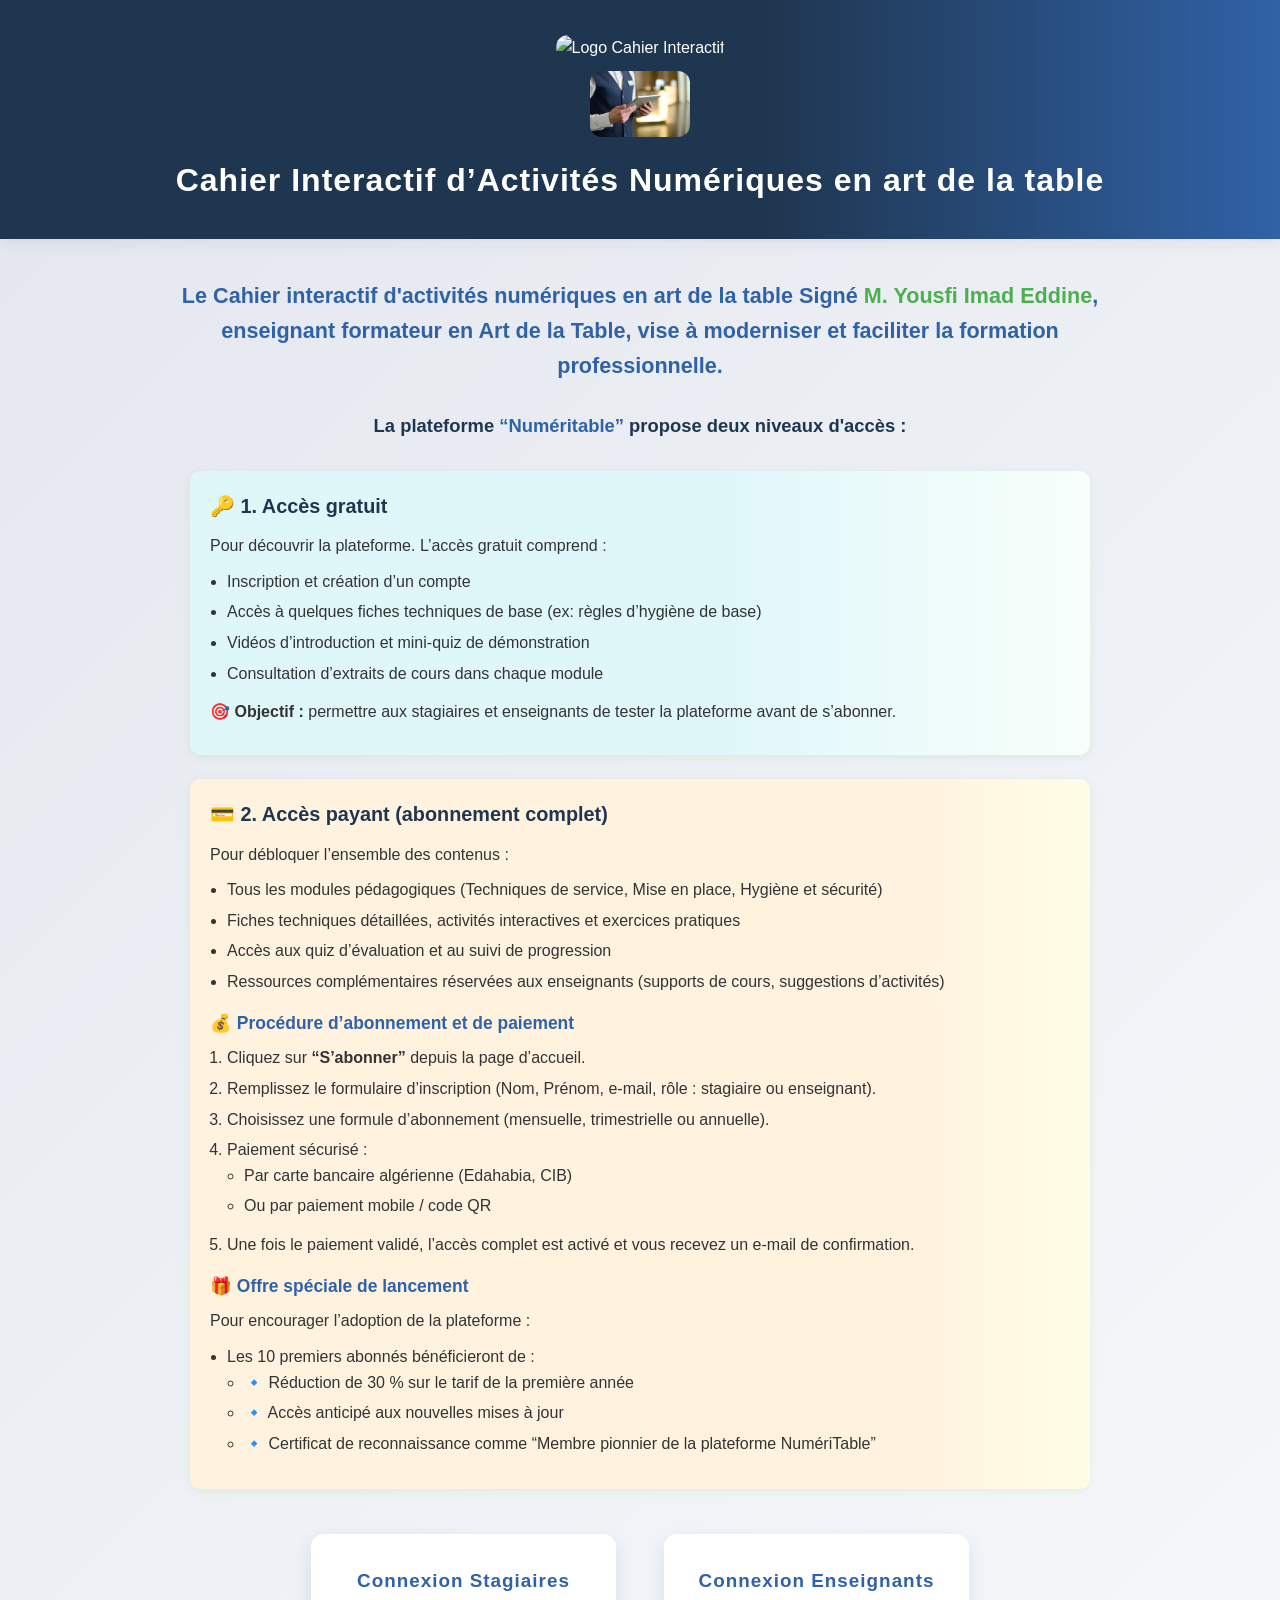
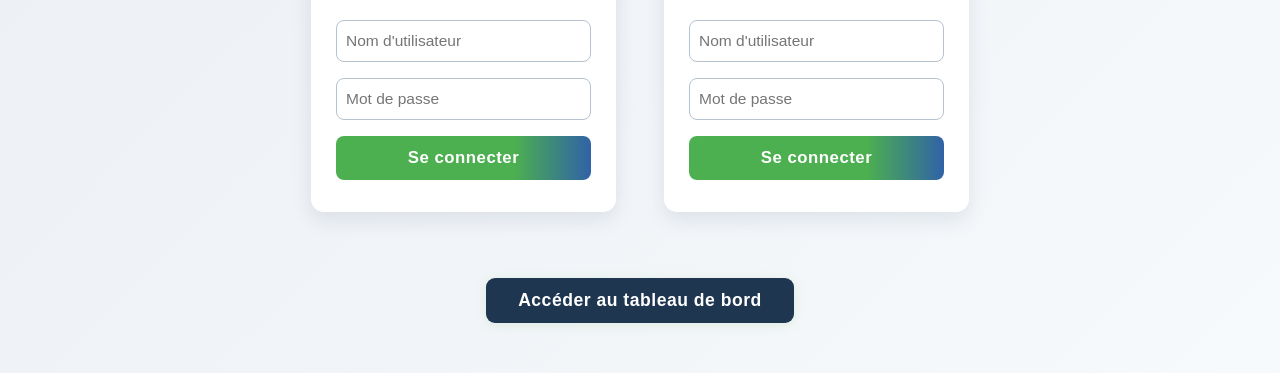
==== index.html @ 6c7a407f "Add files via upload" ====
<!DOCTYPE html>
<html lang="fr">
<head>
<meta charset="UTF-8">
<meta name="viewport" content="width=device-width, initial-scale=1.0">
<title>Cahier Interactif</title>
<link rel="icon" type="image/x-icon" href="assets/logo.jpeg">
<link rel="stylesheet" href="style.css">
</head>
<body>

<header>
    <img src="assets/logo.jpeg" alt="Logo Cahier Interactif" class="logo">
    <div class="header-images">
        <img src="assets/photo1.jpeg" alt="Illustration 1">
    </div>
    <h2 class="site-title">Cahier Interactif d’Activités Numériques en art de la table</h2>
</header>

<main>

    <h1>
       Le Cahier interactif d'activités numériques en art de la table  Signé <strong style="color: #4caf50;">M. Yousfi Imad Eddine</strong>, enseignant formateur en Art de la Table, vise à moderniser et faciliter la formation professionnelle.
    </h1>

    <h2 class="platform-info">
      La plateforme <span style="color: #3062a7;">“Numéritable”</span> propose deux niveaux d'accès :
    </h2>

    <div class="access-levels">
        <section class="access free-access">
            <h3>🔑 1. Accès gratuit </h3>
            <p>Pour découvrir la plateforme. L’accès gratuit comprend :</p>
            <ul>
                <li>Inscription et création d’un compte</li>
                <li>Accès à quelques fiches techniques de base (ex: règles d’hygiène de base)</li>
                <li>Vidéos d’introduction et mini-quiz de démonstration</li>
                <li>Consultation d’extraits de cours dans chaque module</li>
            </ul>
            <p><strong>🎯 Objectif :</strong> permettre aux stagiaires et enseignants de tester la plateforme avant de s’abonner.</p>
        </section>

        <section class="access paid-access">
            <h3>💳 2. Accès payant (abonnement complet)</h3>
            <p>Pour débloquer l’ensemble des contenus :</p>
            <ul>
                <li>Tous les modules pédagogiques (Techniques de service, Mise en place, Hygiène et sécurité)</li>
                <li>Fiches techniques détaillées, activités interactives et exercices pratiques</li>
                <li>Accès aux quiz d’évaluation et au suivi de progression</li>
                <li>Ressources complémentaires réservées aux enseignants (supports de cours, suggestions d’activités)</li>
            </ul>

            <h4>💰 Procédure d’abonnement et de paiement</h4>
            <ol>
                <li>Cliquez sur <strong>“S’abonner”</strong> depuis la page d’accueil.</li>
                <li>Remplissez le formulaire d’inscription (Nom, Prénom, e-mail, rôle : stagiaire ou enseignant).</li>
                <li>Choisissez une formule d’abonnement (mensuelle, trimestrielle ou annuelle).</li>
                <li>Paiement sécurisé :
                    <ul>
                        <li>Par carte bancaire algérienne (Edahabia, CIB)</li>
                        <li>Ou par paiement mobile / code QR</li>
                    </ul>
                </li>
                <li>Une fois le paiement validé, l’accès complet est activé et vous recevez un e-mail de confirmation.</li>
            </ol>

            <h4>🎁 Offre spéciale de lancement</h4>
            <p>Pour encourager l’adoption de la plateforme :</p>
            <ul>
                <li>Les 10 premiers abonnés bénéficieront de :
                    <ul>
                        <li>🔹 Réduction de 30 % sur le tarif de la première année</li>
                        <li>🔹 Accès anticipé aux nouvelles mises à jour</li>
                        <li>🔹 Certificat de reconnaissance comme “Membre pionnier de la plateforme NumériTable”</li>
                    </ul>
                </li>
            </ul>
        </section>
    </div>

    <div class="login-container">
        <div class="login-box">
            <h3>Connexion Stagiaires</h3>
            <form action="dashboard_stagiaire.html" method="POST">
                <input type="text" name="username" placeholder="Nom d'utilisateur" required>
                <input type="password" name="password" placeholder="Mot de passe" required>
                <button type="submit">Se connecter</button>
            </form>
        </div>

        <div class="login-box">
            <h3>Connexion Enseignants</h3>
            <form action="dashboard_enseignant.html" method="POST">
                <input type="text" name="username" placeholder="Nom d'utilisateur" required>
                <input type="password" name="password" placeholder="Mot de passe" required>
                <button type="submit">Se connecter</button>
            </form>

        </div>
    <button class="dashboard-btn" onclick="goToDashboard()">Accéder au tableau de bord</button>

    </div>
</main>

<script>
function goToDashboard() {
  window.location.href = "dashboard.html"; // غيّر الرابط حسب لوحة القيادة المطلوبة
}
</script>
</body>
</html>
---- style.css ----
/* ======== GLOBAL ======== */
    body {
      font-family: "Poppins", Arial, sans-serif;
      background-color: #1f3650;
      color: #222;
      margin: 0;
      padding: 0;
    }
    .sidebar {
      width: 230px;
      background: linear-gradient(90deg,#1f3650 90%,#1f3650 100%);
      color: #fff;
      position: fixed;
      left: 0; top: 0; height: 100vh;
      display: flex; flex-direction: column;
      padding-top: 40px;
      box-shadow: 3px 0 12px rgba(0,0,0,0.07);
      z-index: 10;
    }
    .sidebar a {
      cursor: pointer;
      padding: 16px 32px;
      font-size: 1rem;
      border-left: 4px solid transparent;
      color: #fff;
      text-decoration: none;
      transition:  0.3s, padding-left 0.3s;
    }
    .sidebar a:hover,
    .sidebar a.active {
      background: #2f4d6a;
      border-left: 4px solid #1f3650;
      padding-left: 48px;
    }
    .main {
      margin-left: 230px;
      padding: 40px 36px;
      background: #eef3f8;
      min-height: 100vh;
    }
    .section { display: none; animation: fadeIn 0.6s;}
    .section.active { display:block;}
    .grid {
      display: grid;
      grid-template-columns: repeat(auto-fit, minmax(300px, 1fr));
      gap: 36px;
    }
    .card {
      background: linear-gradient(120deg,#f7fafc 80%,#e6f0fa 100%);
      border-radius: 22px;
      padding: 32px 24px 24px 24px;
      box-shadow: 0 6px 24px rgba(47,77,106,0.13);
      text-align: center;
      transition: transform 0.35s cubic-bezier(.68,-0.55,.27,1.55), box-shadow 0.35s;
      position: relative;
      border: 1.5px solid rgba(31,54,80,0.08);
    }
    .card:hover {
      transform: translateY(-12px) scale(1.05);
      box-shadow: 0 16px 40px rgba(47,77,106,0.16);
      border-color: #4caf50;
    }
    .card img {
      width: 120px;
      height: 120px;
      object-fit: cover;
      margin-bottom: 18px;
      border-radius: 16px;
      box-shadow: 0 4px 16px rgba(47,77,106,0.13);
      border: 2px solid #4caf50;
      background: #fff;
      transition: transform 0.3s;
    }
    .card:hover img {
      transform: scale(1.08) rotate(-2deg);
      border-color: #3062a7;
    }
    .card h3 {
      color: #3062a7;
      font-size: 1.45rem;
      font-weight: 800;
      margin-bottom: 12px;
      letter-spacing: 0.5px;
      text-shadow: 0 2px 8px rgba(76,175,80,0.08);
    }
    .card p {
      font-size: 1.09rem;
      color: #222;
      line-height: 1.7;
      min-height: 56px;
      margin-bottom: 10px;
      font-weight: 500;
    }
    .card .btn-group { display: flex; gap: 16px; justify-content: center; margin-top: 22px;}
    .card .btn {
      font-size: 1.08rem;
      padding: 13px 28px;
      border-radius: 10px;
      background: linear-gradient(90deg,#4caf50 80%,#3062a7 100%);
      color: #fff;
      font-weight: 700;
      box-shadow: 0 2px 12px rgba(47,77,106,0.11);
      border: none;
      transition:  0.3s, box-shadow 0.3s, transform 0.25s;
      letter-spacing: 0.5px;
    }
    .card .btn:hover {
      background: linear-gradient(90deg,#3062a7 80%,#4caf50 100%);
      box-shadow: 0 8px 24px rgba(76,175,80,0.18);
      transform: translateY(-3px) scale(1.04);
    }
    .btn {
      background: linear-gradient(90deg,#000000 80%,#1f3650 100%);
      color: #fff;
      border: none;
      padding: 11px 22px;
      border-radius: 7px;
      font-size: 15px;
      font-weight: 600;
      cursor: pointer;
      transition:  0.3s, box-shadow 0.3s;
      box-shadow: 0 2px 8px rgba(47,77,106,0.09);
    }
    .btn:hover {
      background: linear-gradient(90deg,#4caf50 80%,#2f4d6a 100%);
      box-shadow: 0 6px 18px rgba(47,77,106,0.14);
      transform: translateY(-2px);
    }

    /* Modal Styles */
    .modal {
      display: none;
      position: fixed;
      z-index: 999;
      left: 0; top: 0;
      width: 100vw; height: 100vh;
      background: rgba(32, 54, 80, 0.20);
      justify-content: center;
      align-items: center;
      animation: fadeIn 0.5s;
    }
    .modal-content {
      background: #fff;
      border-radius: 18px;
      padding: 32px 30px 22px 30px;
      box-shadow: 0 8px 32px rgba(47,77,106,0.18);
      max-width: 490px;
      width: 96vw;
      position: relative;
      animation: fadeInUp 0.7s;
    }
    .modal-content video {
      width: 100%;
      max-width: 430px;
      border-radius: 12px;
      box-shadow: 0 8px 32px rgba(47,77,106,0.13);
    }
    .close {
      position: absolute;
      right: 18px;
      top: 12px;
      font-size: 2rem;
      color: #2f4d6a;
      cursor: pointer;
      font-weight: bold;
      transition: color 0.3s;
      z-index: 1;
    }
    .close:hover { color: #1f3650; }

    /* Quiz Styles */
    #quiz-container {
      background: #fff;
      border-radius: 18px;
      box-shadow: 0 8px 32px rgba(47,77,106,0.15);
      padding: 34px 28px 28px 28px;
      max-width: 500px;
      margin: 40px auto;
      text-align: center;
      animation: fadeInUp 0.8s;
    }
    #quiz-container h1 {
      color: #ffffff;
      font-size: 1.25rem;
      margin-bottom: 14px;
      letter-spacing: 1px;
    }
    #question-number {
      font-size: 1.1rem;
      color: #4caf50;
      font-weight: 600;
      margin-bottom: 10px;
      letter-spacing: 0.5px;
    }
    #question-text { color: #333; font-size: 1.01rem; margin-bottom: 18px; font-weight: 500;}
    #answer-buttons { display: flex; flex-direction: column; gap: 13px; margin-bottom: 16px;}
    #answer-buttons .btn {
      background-color: #e6f0fa;
      color: #ffffff;
      border: 2px solid #2f4d6a;
      padding: 11px 0;
      border-radius: 8px;
      font-size: 1rem;
      font-weight: 600;
    }
    #answer-buttons .btn.correct {
      background: linear-gradient(90deg,#1f3650 60%,#e6f0fa 100%);
      color: #fff;
      border-color: #4caf50;
    }
    #answer-buttons .btn.wrong {
      background: linear-gradient(90deg,#f44336 60%,#e6f0fa 100%);
      color: #fff;
      border-color: #f44336;
    }
    #next-btn {
      background: linear-gradient(90deg,#2f4d6a 80%,#4caf50 100%);
      color: #fff;
      border: none;
      padding: 13px 32px;
      border-radius: 8px;
      font-size: 1.1rem;
      font-weight: 700;
      box-shadow: 0 4px 16px rgba(47,77,106,0.09);
      cursor: pointer;
      margin: 0 auto;
      display: inline-block;
    }
.payment-logos {
  display: flex;
  justify-content: center; /* توسيط الشعارات أفقياً */
  align-items: center;      /* محاذاة عمودية مثالية */
  gap: 20px;                /* مسافة بين كل شعار */
  flex-wrap: wrap;          /* يسمح بانتقالهم لسطر جديد على الهاتف */
  margin-top: 20px;
  margin-bottom: 50px;
}

.payment-logos img {
  height: 50px;             /* حجم موحد لكل الشعار */
  object-fit: contain;      /* يحافظ على النسبة */
  transition: transform 0.3s ease;
  filter: grayscale(20%);
}

.payment-logos img:hover {
  transform: scale(1.1);
  filter: grayscale(0%);
}

    #next-btn:hover {
      background: linear-gradient(90deg,#4caf50 80%,#2f4d6a 100%);
      box-shadow: 0 8px 24px rgba(76,175,80,0.15);
    }
    #progress-bar { width: 100%; max-width: 260px; margin: 22px auto 0 auto; height: 18px; background: #e6f0fa; border-radius: 16px;}
    #progress-fill { height: 100%; background: linear-gradient(90deg,#4caf50 30%,#2f4d6a 100%); transition: width 0.5s cubic-bezier(.68,-0.55,.27,1.55); border-radius: 16px;}
    /* Progress Table */
    #progress { background: #fff; border-radius: 20px; box-shadow: 0 8px 32px rgba(47,77,106,0.15); padding: 32px 12px; max-width: 850px; margin: 40px auto; animation: fadeInUp 0.8s;}
    #progress table { width: 100%; border-collapse: collapse; font-size: 1rem; border-radius: 14px;}
    #progress th, #progress td { padding: 13px 9px; border-bottom: 1px solid #dbe4ec; text-align: center;}
    #progress th { background: linear-gradient(90deg,#2f4d6a 85%,#4caf50 100%); color: #fff; font-size: 1.1rem; font-weight: 700;}
    .status-cell[data-status="Complété"] { color: #1f3650; background: linear-gradient(90deg,#eafbee 80%,#1f3650 10%);}
    .progress-table-wrapper {
      width: 100%;
      overflow-x: auto; /* Add horizontal scroll on small screens */
      -webkit-overflow-scrolling: touch; /* Smooth scrolling on iOS */
    }
    .status-cell[data-status="En cours"] { color: #ff9800; background: linear-gradient(90deg,#fff8e1 80%,#ff9800 10%);}
    .status-cell[data-status="Non commencé"] { color: #f44336; background: linear-gradient(90deg,#fee 80%,#f44336 10%);}
    /* Responsive */
    /* Forum Styles inspired by the image */
    #forum {
      background-color: #f5f3ef; /* Light beige background for the whole section */
      padding: 20px;
      border-radius: 18px;
    }
    .forum-qa-card {
      background-color: #eaf3eb; /* Light green background for the card */
      border-radius: 15px;
      padding: 20px;
      margin-bottom: 15px;
      display: flex;
      gap: 15px;
      align-items: flex-start;
    }

    .qa-avatar {
      width: 50px;
      height: 50px;
      border-radius: 50%;
      flex-shrink: 0;
      background-color: #d3c8b4; /* Avatar background color from image */
      display: flex;
      justify-content: center;
      align-items: center;
    }

    .qa-avatar-icon {
      width: 28px;
      height: 28px;
      filter: invert(100%) sepia(0%) saturate(7500%) hue-rotate(100deg) brightness(105%) contrast(101%);
    }

    .qa-content {
      flex-grow: 1;
    }

    .qa-block {
      display: flex;
      align-items: flex-start;
      gap: 15px;
      margin-bottom: 15px;
    }
    .qa-block:last-child {
      margin-bottom: 0;
    }
    .qa-question {
      font-weight: 700;
      color: #3d3a35;
      font-size: 1.05em;
    }
    .qa-answer {
      color: #5c5a57;
      font-size: 1em;
      padding-top: 5px;
    }

    .post-date {
      font-size: 0.85em;
      color: #888;
    }
    @keyframes fadeIn {from{opacity:0;transform:scale(0.96);} to{opacity:1;transform:scale(1);}}
* {
    margin: 0;
    padding: 0;
    box-sizing: border-box;
    font-family: 'Poppins', Arial, sans-serif;
}

body {
    background: linear-gradient(135deg,#e3e6ed 0%,#f7fafc 100%);
    color: #333;
    line-height: 1.6;
}

/* -------- Header -------- */
header {
    background: linear-gradient(90deg,#1f3650 60%,#3062a7 100%);
    color: #fff;
    padding: 35px 20px 25px 20px;
    text-align: center;
    position: relative;
    box-shadow: 0 2px 16px rgba(32,54,80,0.09);
}

header .logo {
    width: 80px;
    margin-bottom: 10px;
    border-radius: 12px;
    box-shadow: 0 2px 18px rgba(47,77,106,0.13);
}

.header-images {
    display: flex;
    justify-content: center;
    gap: 13px;
    margin-bottom: 18px;
}

.header-images img {
    max-width: 100px;
    border-radius: 12px;
    box-shadow: 0 2px 12px rgba(47,77,106,0.11);
}

.site-title {
    font-size: 2em;
    font-weight: bold;
    letter-spacing: 1px;
    margin-top: 7px;
    margin-bottom: 8px;
}

/* -------- Dashboard Button -------- */
.dashboard-btn {
    justify-content: center;
    align-items: center;

    background: linear-gradient(90deg,#1f3650 70%,#1f3650 100%);
    color: #fff;
    font-weight: 600;
    padding: 12px 32px;
    border-radius: 9px;
    font-size: 1.1em;
    margin-top: 18px;
    margin-bottom: 10px;
    cursor: pointer;
    box-shadow: 0 2px 12px rgba(76,175,80,0.13);
    border: none;
    transition:  0.3s, box-shadow 0.3s;
    letter-spacing: 0.5px;
}
.dashboard-btn:hover {
    background: linear-gradient(90deg,#1f3650 70%,#1f3650 100%);
    box-shadow: 0 5px 22px rgba(47,77,106,0.13);
    color: #fff;
}

/* -------- Main -------- */
main {
    padding: 40px 20px;
    max-width: 980px;
    margin: auto;
}

main h1, .platform-info {
    color: #3062a7;
    text-align: center;
    margin-bottom: 28px;
    font-size: 1.35em;
}

.platform-info {
    font-size: 1.15em;
    color: #1f3650;
    margin-bottom: 28px;
}

/* -------- Access Levels -------- */
.access-levels {
    max-width: 900px;
    margin: 30px auto;
}

.access h3 {
    color: #1f3650;
    font-size: 1.24em;
    margin-bottom: 11px;
}

.access h4 {
    color: #3062a7;
    font-size: 1.09em;
    margin-top: 15px;
    margin-bottom: 8px;
}

.access p {
    margin-bottom: 10px;
}

.access ul, .access ol {
    margin-left: 17px;
    margin-bottom: 13px;
}

.access li {
    margin-bottom: 5px;
}

.free-access {
    background: linear-gradient(90deg,#e0f7fa 60%, #f8fffb 100%);
    padding: 20px;
    border-radius: 11px;
    margin-bottom: 24px;
    box-shadow: 0 2px 8px rgba(76,175,80,0.10);
}

.paid-access {
    background: linear-gradient(90deg,#fff3e0 80%,#fffde7 100%);
    padding: 20px;
    border-radius: 11px;
    margin-bottom: 24px;
    box-shadow: 0 2px 8px rgba(76,175,80,0.10);
}

/* -------- Login Section -------- */
.login-container {
    display: flex;
    flex-wrap: wrap;
    justify-content: center;
    gap: 48px;
    margin-top: 45px;
}

.login-box {
    background: #fff;
    border-radius: 13px;
    box-shadow: 0 8px 20px rgba(47,77,106,0.11);
    padding: 32px 25px;
    width: 305px;
    transition: transform 0.3s, box-shadow 0.3s;
}

.login-box:hover {
    transform: translateY(-6px);
    box-shadow: 0 12px 28px rgba(47,77,106,0.18);
}

.login-box h3 {
    margin-bottom: 23px;
    color: #3062a7;
    font-size: 1.18em;
    text-align: center;
    letter-spacing: 1px;
}

.login-box input[type="text"],
.login-box input[type="password"] {
    width: 100%;
    padding: 11px 9px;
    margin-bottom: 16px;
    border-radius: 8px;
    border: 1px solid #b6c2ce;
    font-size: 0.97em;
    transition: border 0.3s;
}

.login-box input:focus {
    border-color: #3062a7;
    outline: none;
}

.login-box button {
    width: 100%;
    padding: 12px;
    background: linear-gradient(90deg,#4caf50 70%,#3062a7 100%);
    color: #fff;
    border: none;
    border-radius: 8px;
    font-size: 1.05em;
    font-weight: 600;
    letter-spacing: 0.5px;
    cursor: pointer;
    transition:  0.3s;
}

.login-box button:hover {
    background: linear-gradient(90deg,#3062a7 70%,#1f3650 100%);
    color: #fff;
}

/* -------- Responsive -------- */


.payment-section {
  text-align: center;
  margin-top: 20px;
}
.payment-title {
  font-size: 18px;
  font-weight: 500;
  margin-bottom: 10px;
  color: #2f4d6a;
}
.payment-logos {
  display: flex;
  justify-content: center;
  align-items: center;
  gap: 20px;
  flex-wrap: wrap;
}
.payment-logos img {
  height: 45px;
  transition: transform 0.3s ease, filter 0.3s ease;
  filter: grayscale(30%);
}
.payment-logos img:hover {
  transform: scale(1.1);
  filter: grayscale(0%);
}
@media (max-width: 700px) {
    .login-container {
        flex-direction: column;
        gap: 30px;
    }
    header .header-images img,
    header .logo {
        width: 65px;
        max-width: 65px;
    }
    main h1, .platform-info {
        font-size: 1.07em;
    }
    .access h3 {
        font-size: 1.11em;
    }
    .login-box {
        width: 95vw;
        padding: 19px 8px;
    }
    }
        @media (max-width: 480px) {
      .sidebar a { font-size: 0.8rem; padding: 10px 5px; }
    }
        @media (max-width:600px) {
      .main { padding: 20px 15px; }
      .grid { grid-template-columns: 1fr; gap: 25px; }
      .card { padding: 20px; }
      .card h3 { font-size: 1.25rem; }
      .card p { font-size: 1rem; }
      .qa-avatar {
        width: 40px;
        height: 40px;
      }
      .qa-avatar-icon {
        width: 22px;
        height: 22px;
      }
      #quiz-container, #progress {padding:13px 2px; max-width:99vw;}
      #progress table th, #progress table td {font-size:0.91rem; padding:10px 2px;}
      #quiz-container {padding:10px 2px 18px 2px;}
      .modal-content {padding:18px 5px;}
    }
       @media (max-width: 900px) {
      .sidebar {width:100%; height:auto; flex-direction:row; justify-content:space-around; position:static; padding:10px 0;}
      .main {margin-left:0; padding:18px 2vw;}
      .sidebar a { padding: 12px 10px; font-size: 0.9rem; }
      .sidebar a:hover, .sidebar a.active { padding-left: 10px; background: #2f4d6a; border-left: 4px solid transparent; }
      #progress {padding:18px 2vw;}
      #quiz-container {max-width:99vw;}
      .card img {width:60px; height:60px;}
    }
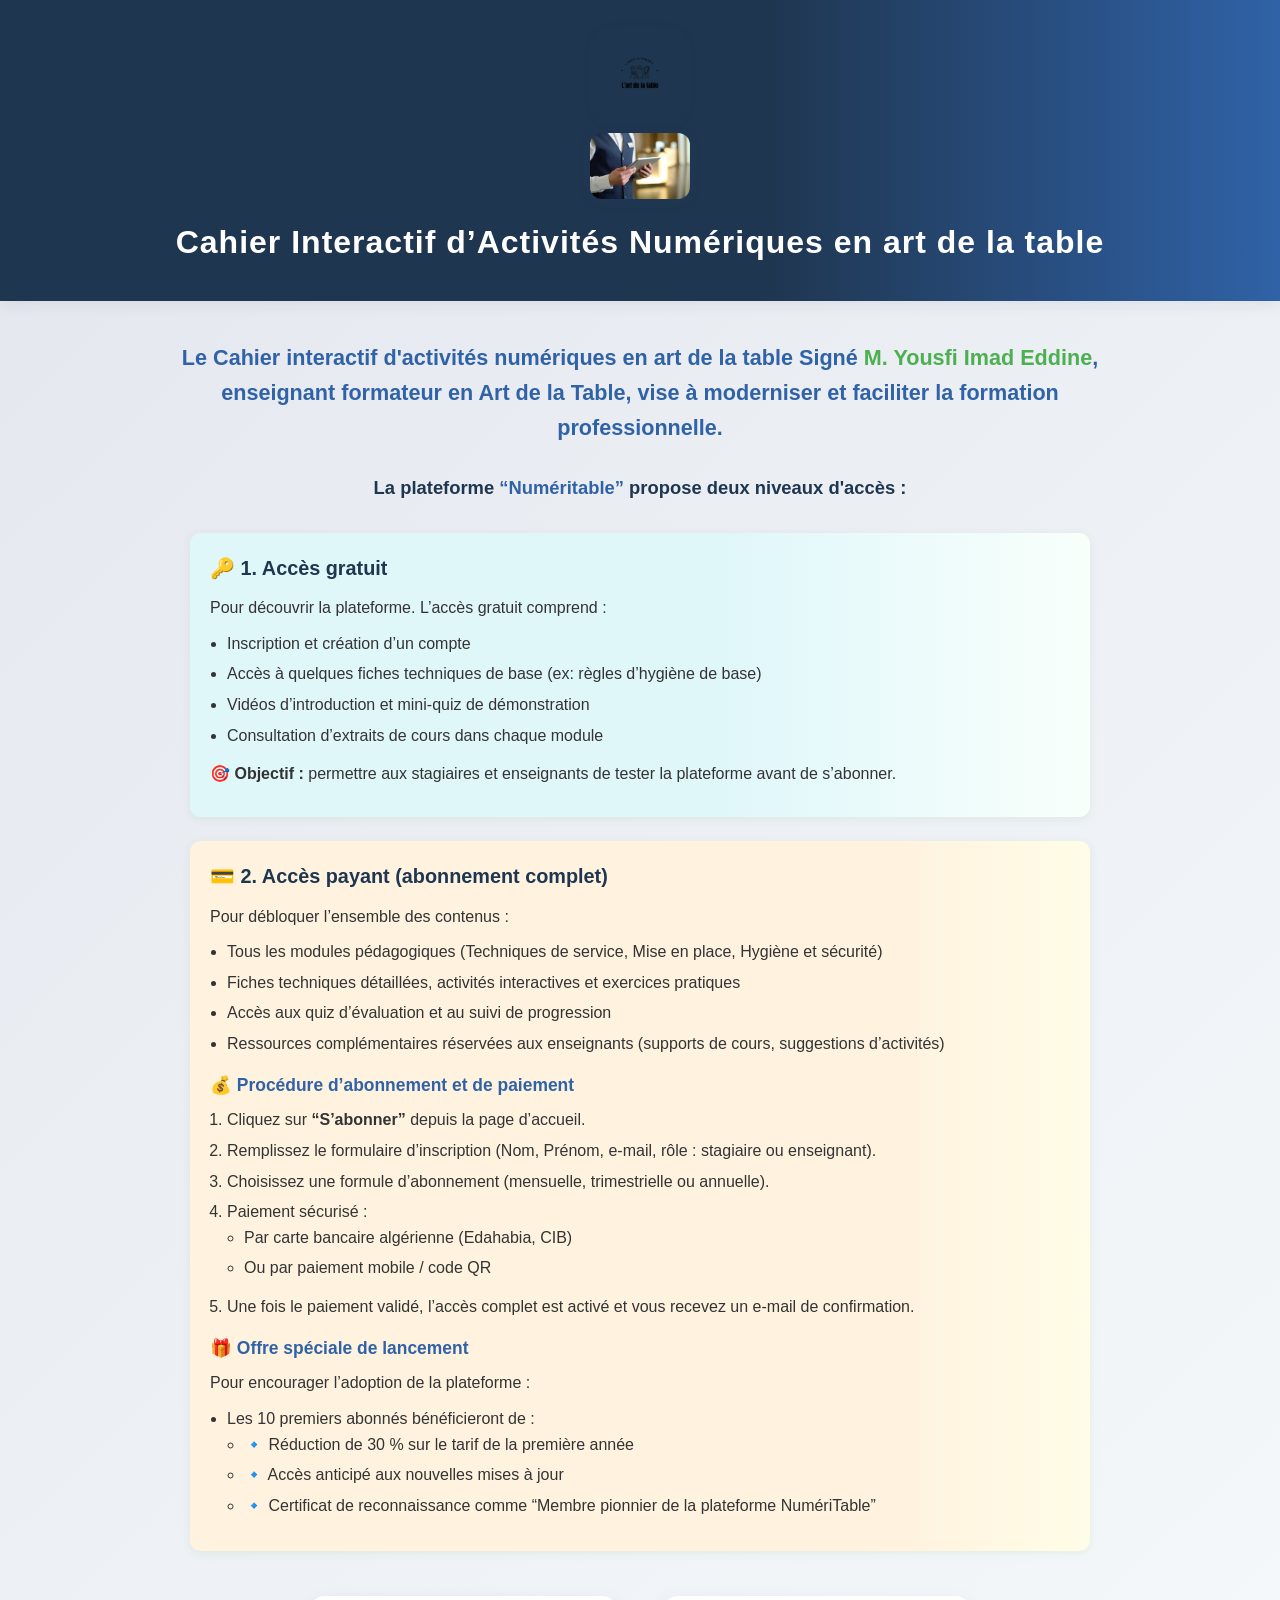
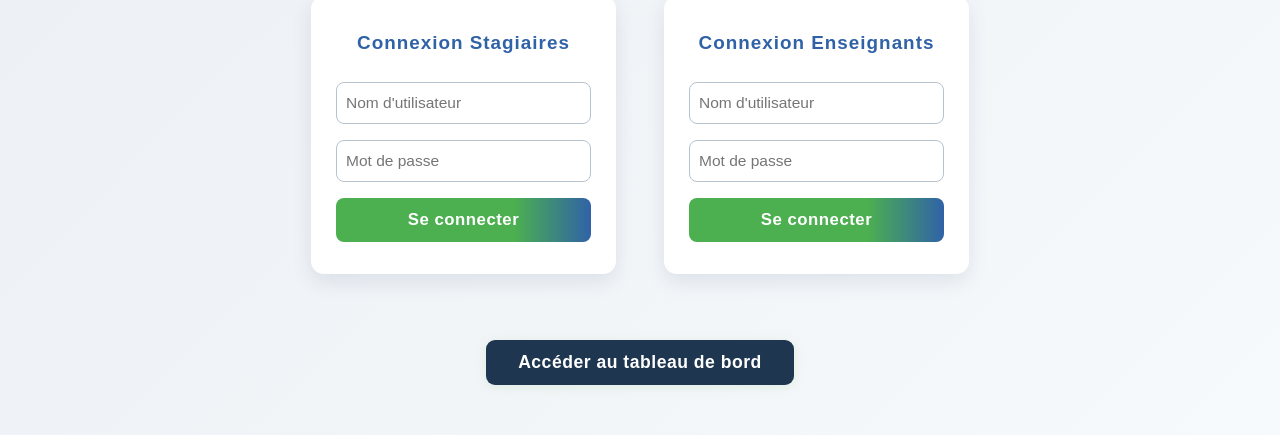
==== commit 67b81428: "Update index.html" ====
--- a/index.html
+++ b/index.html
@@ -10,7 +10,7 @@
 <body>
 
 <header>
-    <img src="assets/logo.jpeg" alt="Logo Cahier Interactif" class="logo">
+    <img src="assets/logo.png" alt="Logo Cahier Interactif" class="logo">
     <div class="header-images">
         <img src="assets/photo1.jpeg" alt="Illustration 1">
     </div>
@@ -108,4 +108,4 @@
 }
 </script>
 </body>
-</html>+</html>
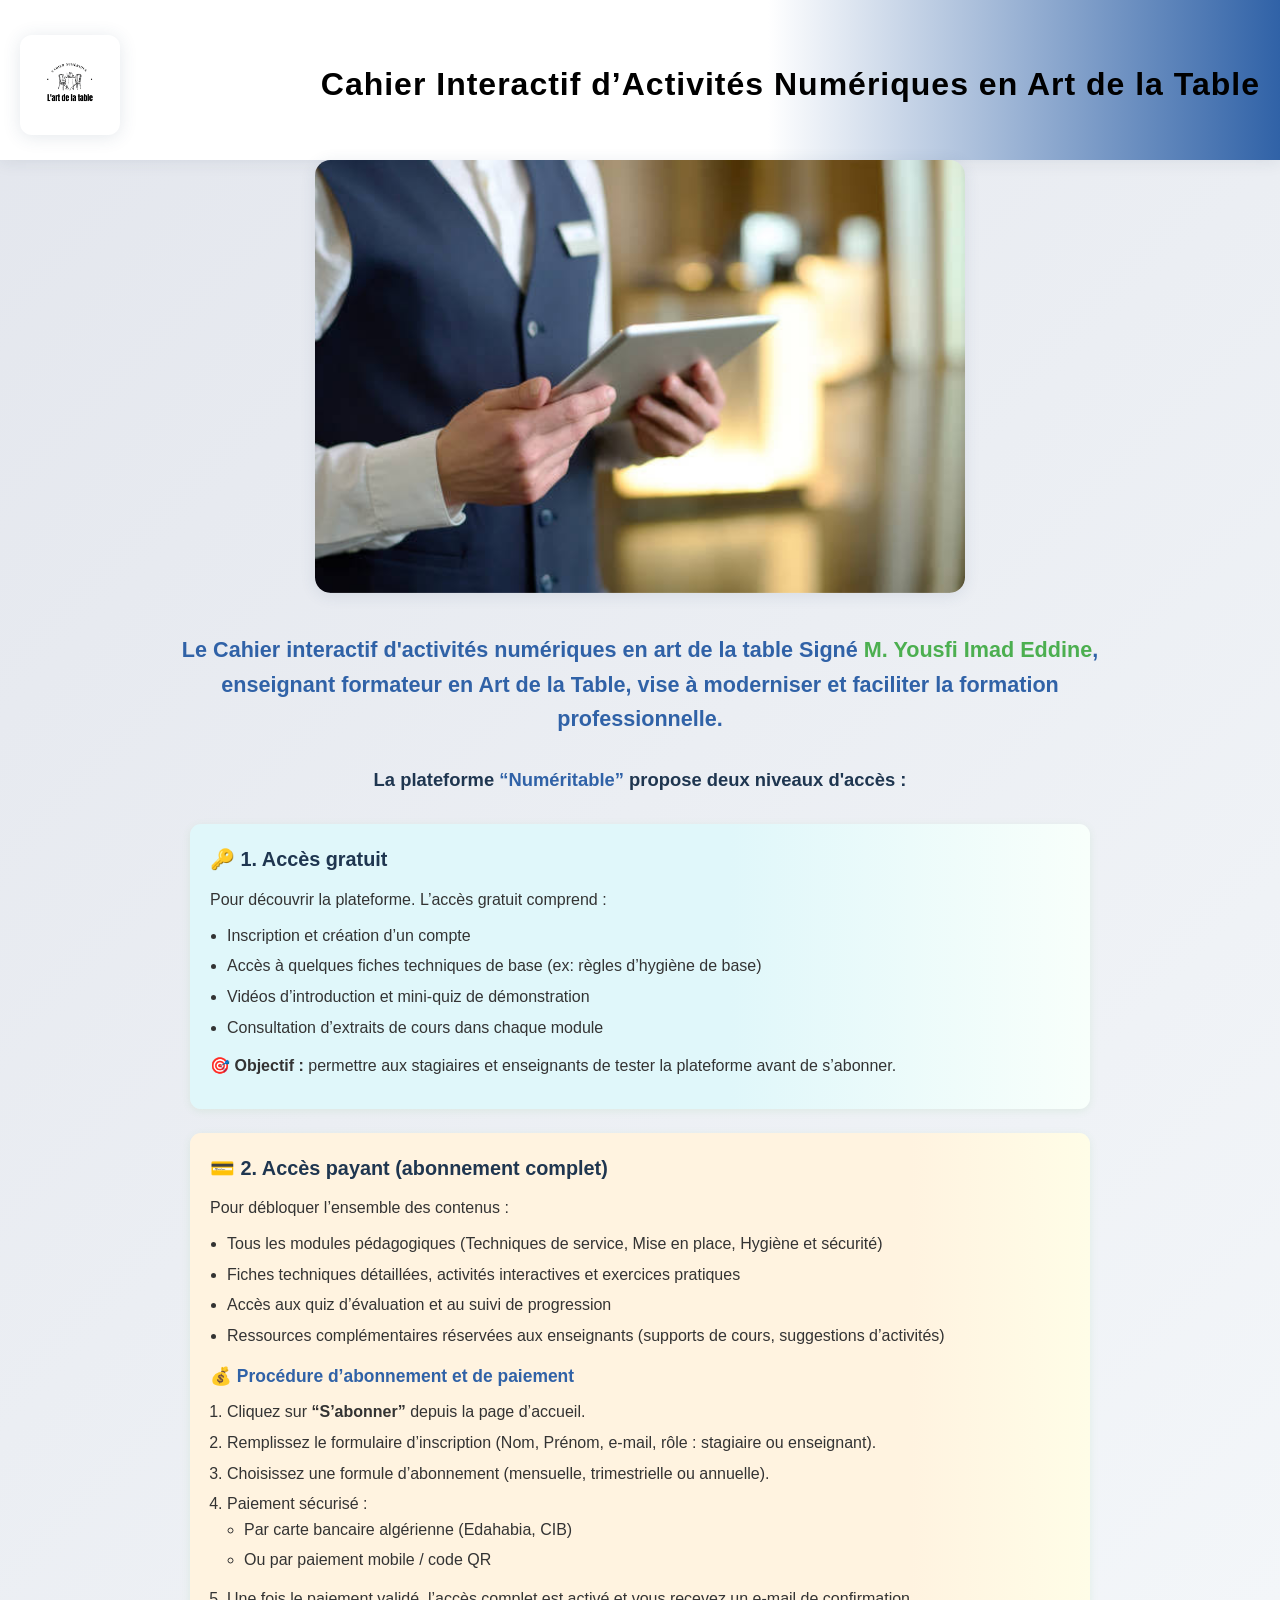
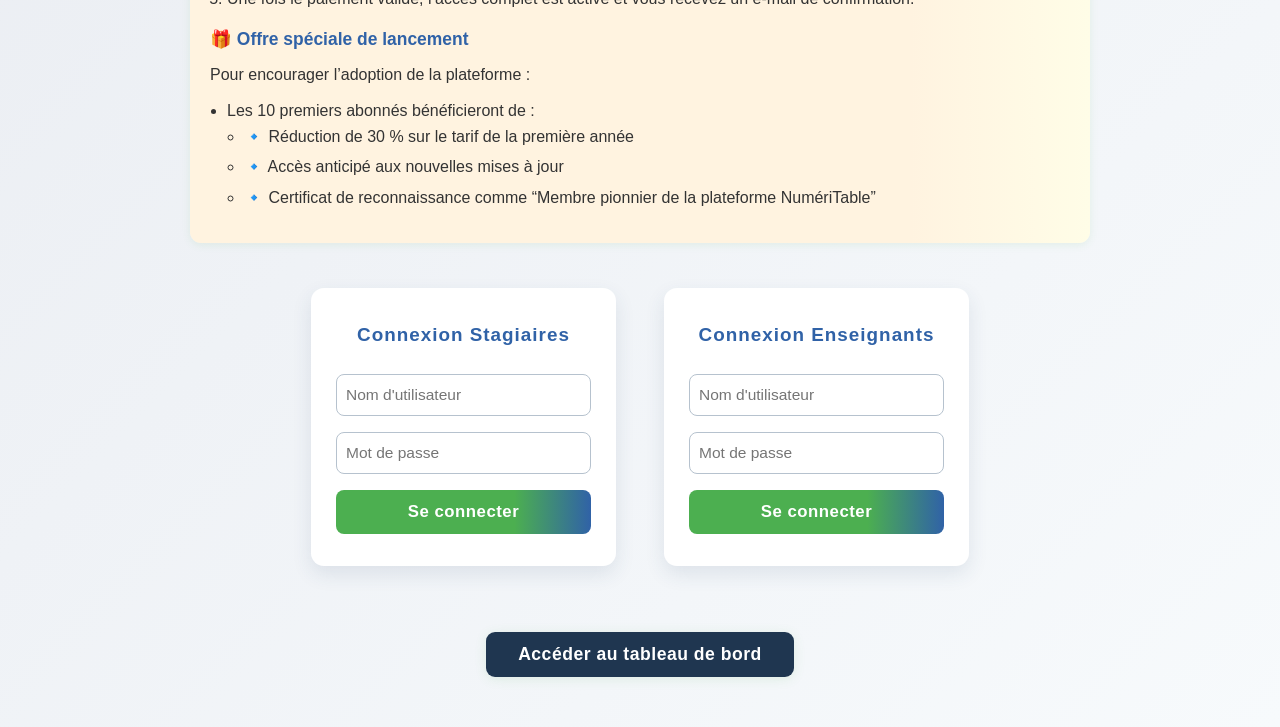
==== commit 6b392358: "Update index.html" ====
--- a/index.html
+++ b/index.html
@@ -10,12 +10,18 @@
 <body>
 
 <header>
-    <img src="assets/logo.png" alt="Logo Cahier Interactif" class="logo">
-    <div class="header-images">
-        <img src="assets/photo1.jpeg" alt="Illustration 1">
-    </div>
-    <h2 class="site-title">Cahier Interactif d’Activités Numériques en art de la table</h2>
+  <img src="assets/logo.png" alt="Logo Cahier Interactif" class="logo">
+
+  <h2 class="site-title">
+    Cahier Interactif d’Activités Numériques en Art de la Table
+  </h2>
 </header>
+
+<!-- 🔹 قسم الصور أسفل الهيدر -->
+<section class="header-images">
+  <img src="assets/photo1.jpeg" alt="Illustration 1">
+ 
+</section>
 
 <main>
 
--- a/style.css
+++ b/style.css
@@ -344,36 +344,75 @@
 }
 
 /* -------- Header -------- */
+/* 🔹 الهيدر بتدرّج لوني أنيق */
 header {
-    background: linear-gradient(90deg,#1f3650 60%,#3062a7 100%);
-    color: #fff;
-    padding: 35px 20px 25px 20px;
+  background: linear-gradient(90deg, #ffffff 60%, #3062a7 100%);
+  color: #000000;
+  padding: 35px 20px 25px 20px;
+  position: relative;
+  box-shadow: 0 2px 16px rgba(32,54,80,0.09);
+  display: flex;
+  align-items: center;
+  justify-content: space-between;
+  flex-wrap: wrap;
+}
+
+/* 🔹 اللوجو في اليسار */
+header .logo {
+  width: 100px; /* ← تم التكبير قليلاً */
+  border-radius: 12px;
+  box-shadow: 0 2px 18px rgba(47,77,106,0.13);
+}
+
+/* 🔹 صور الهيدر */
+.header-images {
+  display: flex;
+  justify-content: center;
+  align-items: center;
+  gap: 15px;
+  flex: 1;
+  text-align: center;
+}
+
+/* 🔹 الصور داخل الهيدر */
+.header-images img {
+    margin-bottom: 50px;
+margin-top: 50px;
+  max-width:500px;
+  border-radius: 12px;
+  box-shadow: 0 2px 12px rgba(47,77,106,0.11);
+  transition: transform 0.3s;
+}
+
+/* 🔹 تكبير صورة photo1 تحديداً */
+.header-images img:first-child {
+  transform: scale(1.3); /* ← تكبير الصورة الأولى */
+}
+
+/* 🔹 تأثير عند تمرير الماوس */
+.header-images img:hover {
+  transform: scale(1.1);
+}
+
+/* 🔹 لضبط التناسق في الشاشات الصغيرة */
+@media (max-width: 768px) {
+  header {
+    flex-direction: column;
     text-align: center;
-    position: relative;
-    box-shadow: 0 2px 16px rgba(32,54,80,0.09);
-}
-
-header .logo {
-    width: 80px;
+  }
+
+  header .logo {
     margin-bottom: 10px;
-    border-radius: 12px;
-    box-shadow: 0 2px 18px rgba(47,77,106,0.13);
-}
-
-.header-images {
+  }
+
+  .header-images {
+    justify-content: center;
+  }
+}
+.site-title {
     display: flex;
+    align-items: center;
     justify-content: center;
-    gap: 13px;
-    margin-bottom: 18px;
-}
-
-.header-images img {
-    max-width: 100px;
-    border-radius: 12px;
-    box-shadow: 0 2px 12px rgba(47,77,106,0.11);
-}
-
-.site-title {
     font-size: 2em;
     font-weight: bold;
     letter-spacing: 1px;
@@ -620,4 +659,4 @@
       #progress {padding:18px 2vw;}
       #quiz-container {max-width:99vw;}
       .card img {width:60px; height:60px;}
-    }+    }
